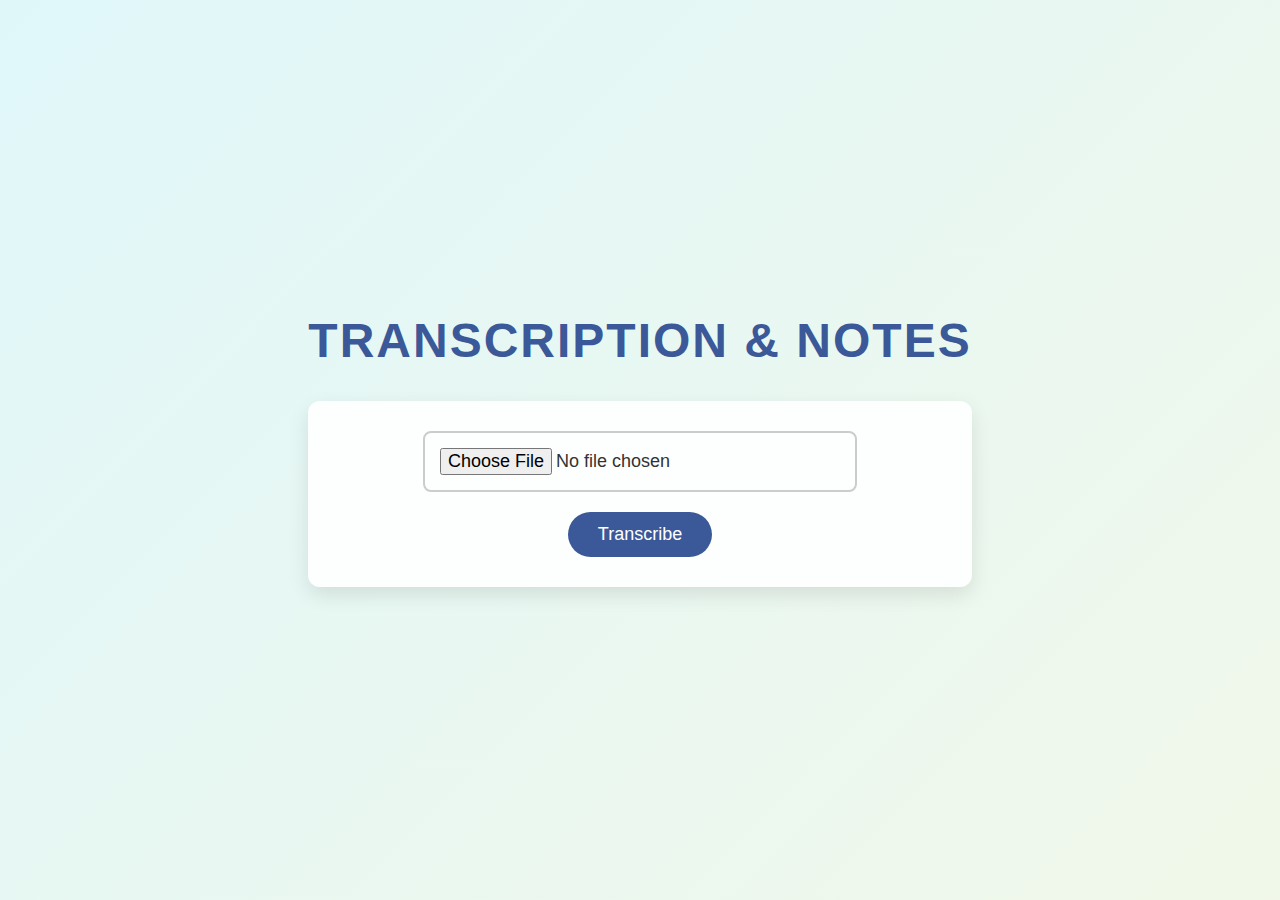
==== templates/index.html @ aebbcc30 "first commit" ====
<!DOCTYPE html>
<html lang="en">
<head>
    <meta charset="UTF-8">
    <meta name="viewport" content="width=device-width, initial-scale=1.0">
    <title>Transcription and Notes</title>
    <style>
        /* General Styles */
        body {
            font-family: 'Arial', sans-serif;
            background: linear-gradient(135deg, #e0f7fa, #f1f8e9);
            color: #333;
            margin: 0;
            padding: 0;
            display: flex;
            justify-content: center;
            align-items: center;
            height: 100vh;
        }
        h1 {
            text-align: center;
            margin-top: 0;
            color: #3b5998;
            font-size: 3em;
            text-transform: uppercase;
            letter-spacing: 2px;
        }

        /* Form Styles */
        form {
            display: flex;
            flex-direction: column;
            align-items: center;
            background-color: rgba(255, 255, 255, 0.9);
            padding: 30px;
            border-radius: 12px;
            box-shadow: 0 8px 20px rgba(0, 0, 0, 0.1);
        }
        input[type="file"] {
            padding: 15px;
            width: 100%;
            max-width: 400px;
            margin-bottom: 20px;
            border: 2px solid #ccc;
            border-radius: 8px;
            font-size: 18px;
            transition: border-color 0.3s ease;
        }
        input[type="file"]:focus {
            border-color: #3b5998;
            outline: none;
        }
        button {
            padding: 12px 30px;
            background-color: #3b5998;
            color: white;
            border: none;
            border-radius: 30px;
            cursor: pointer;
            font-size: 18px;
            transition: background-color 0.3s ease, box-shadow 0.3s ease;
        }
        button:hover {
            background-color: #2e458b;
            box-shadow: 0 6px 12px rgba(0, 0, 0, 0.15);
        }

        /* Loading Spinner */
        .loader {
            border: 8px solid #f3f3f3;
            border-radius: 50%;
            border-top: 8px solid #3b5998;
            width: 60px;
            height: 60px;
            animation: spin 1s linear infinite;
            margin: 20px auto;
            display: none;
        }
        @keyframes spin {
            0% { transform: rotate(0deg); }
            100% { transform: rotate(360deg); }
        }

        /* Responsive Design */
        @media (max-width: 768px) {
            form {
                width: 90%;
            }
            input[type="file"] {
                width: 100%;
            }
        }
    </style>
</head>
<body>
    <div class="container">
        <h1>Transcription & Notes</h1>

        <form id="transcription-form" action="/transcribe" method="post" enctype="multipart/form-data" onsubmit="showLoader()">
            <input type="file" name="audio_file" accept="audio/*" required>
            <button type="submit">Transcribe</button>
        </form>

        <!-- Loader for the loading animation -->
        <div class="loader" id="loading-spinner"></div>
    </div>

    <script>
        function showLoader() {
            document.getElementById('loading-spinner').style.display = 'block';
        }
    </script>
</body>
</html>
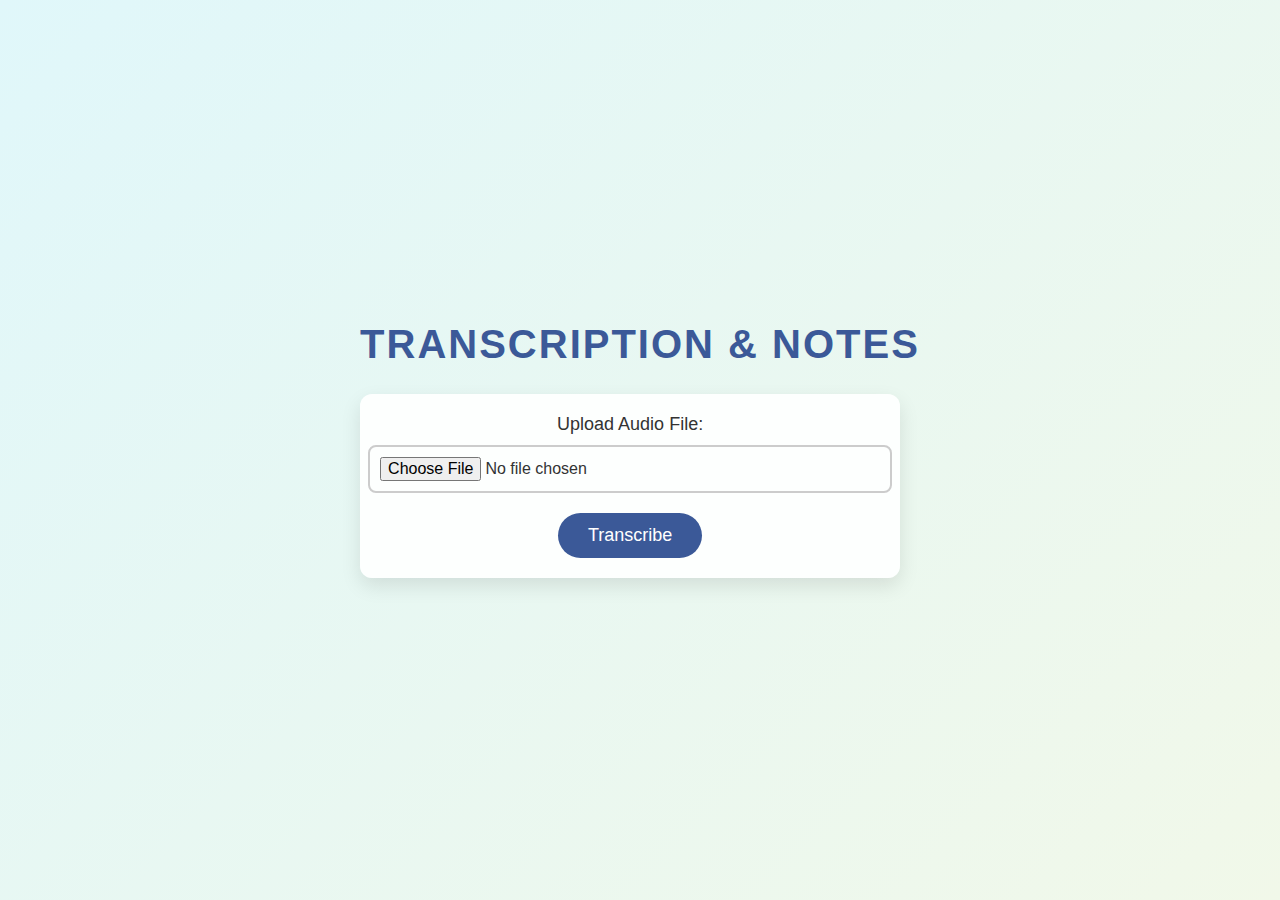
==== commit 03799299: "UI updated" ====
--- a/templates/index.html
+++ b/templates/index.html
@@ -21,7 +21,7 @@
             text-align: center;
             margin-top: 0;
             color: #3b5998;
-            font-size: 3em;
+            font-size: 2.5em;
             text-transform: uppercase;
             letter-spacing: 2px;
         }
@@ -32,18 +32,23 @@
             flex-direction: column;
             align-items: center;
             background-color: rgba(255, 255, 255, 0.9);
-            padding: 30px;
+            padding: 20px;
             border-radius: 12px;
             box-shadow: 0 8px 20px rgba(0, 0, 0, 0.1);
+            width: 100%;
+            max-width: 500px;
+        }
+        label {
+            font-size: 18px;
+            margin-bottom: 10px;
         }
         input[type="file"] {
-            padding: 15px;
+            padding: 10px;
             width: 100%;
-            max-width: 400px;
             margin-bottom: 20px;
             border: 2px solid #ccc;
             border-radius: 8px;
-            font-size: 18px;
+            font-size: 16px;
             transition: border-color 0.3s ease;
         }
         input[type="file"]:focus {
@@ -83,11 +88,25 @@
 
         /* Responsive Design */
         @media (max-width: 768px) {
+            h1 {
+                font-size: 2em;
+                letter-spacing: 1.5px;
+            }
             form {
                 width: 90%;
+                padding: 15px;
             }
             input[type="file"] {
-                width: 100%;
+                font-size: 14px;
+            }
+        }
+        @media (max-width: 480px) {
+            h1 {
+                font-size: 1.8em;
+            }
+            button {
+                font-size: 16px;
+                padding: 10px 20px;
             }
         }
     </style>
@@ -97,7 +116,8 @@
         <h1>Transcription & Notes</h1>
 
         <form id="transcription-form" action="/transcribe" method="post" enctype="multipart/form-data" onsubmit="showLoader()">
-            <input type="file" name="audio_file" accept="audio/*" required>
+            <label for="audio-file">Upload Audio File:</label>
+            <input type="file" id="audio-file" name="audio_file" accept="audio/*" required>
             <button type="submit">Transcribe</button>
         </form>
 
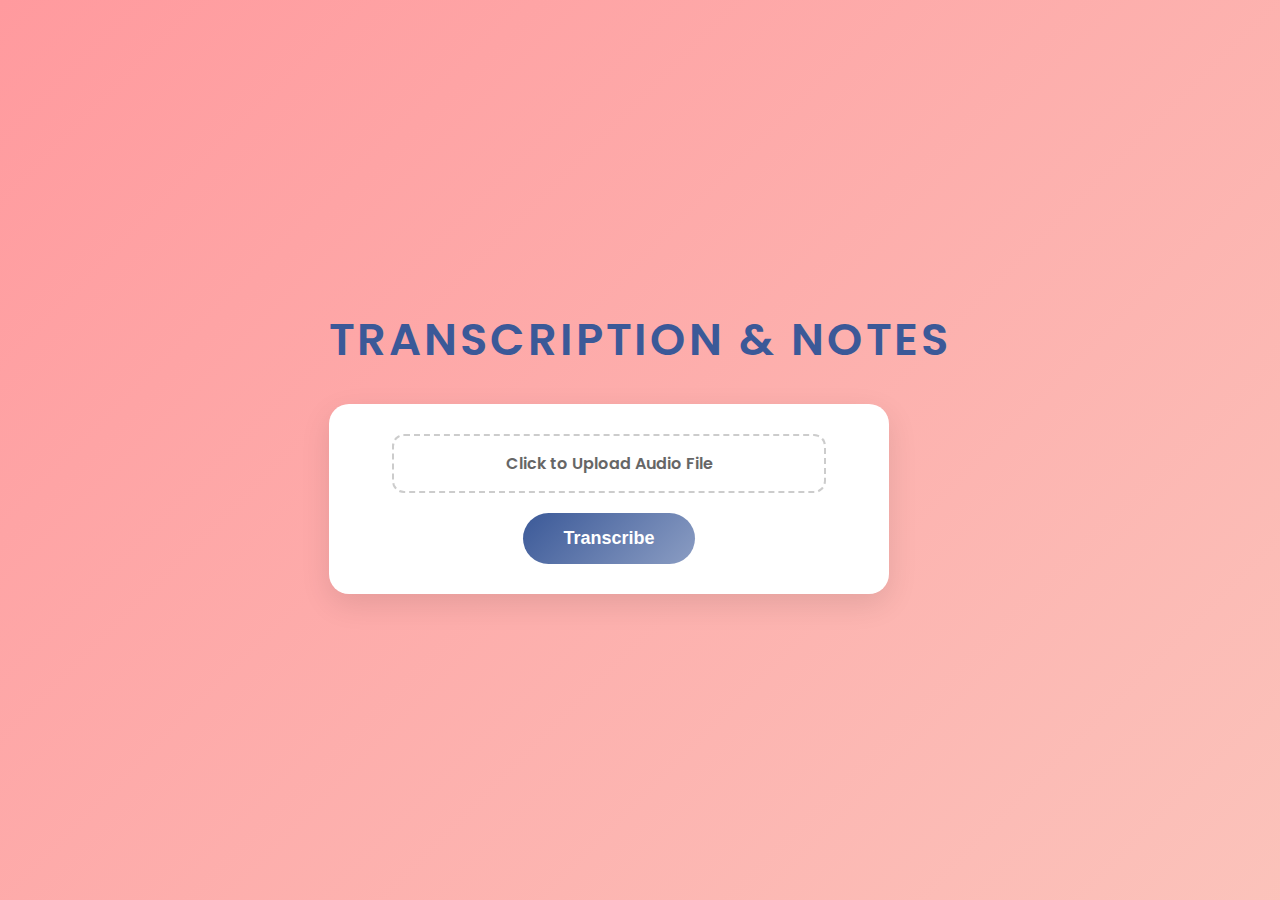
==== commit 3f60a8b6: "UI updated" ====
--- a/templates/index.html
+++ b/templates/index.html
@@ -4,11 +4,14 @@
     <meta charset="UTF-8">
     <meta name="viewport" content="width=device-width, initial-scale=1.0">
     <title>Transcription and Notes</title>
+    <link href="https://fonts.googleapis.com/css2?family=Poppins:wght@300;400;600&display=swap" rel="stylesheet">
     <style>
         /* General Styles */
         body {
-            font-family: 'Arial', sans-serif;
-            background: linear-gradient(135deg, #e0f7fa, #f1f8e9);
+            font-family: 'Poppins', sans-serif;
+            background: linear-gradient(135deg, #ff9a9e, #fad0c4, #fbc2eb, #a18cd1);
+            background-size: 400% 400%;
+            animation: gradientBG 8s ease infinite;
             color: #333;
             margin: 0;
             padding: 0;
@@ -17,13 +20,21 @@
             align-items: center;
             height: 100vh;
         }
+
+        @keyframes gradientBG {
+            0% { background-position: 0% 50%; }
+            50% { background-position: 100% 50%; }
+            100% { background-position: 0% 50%; }
+        }
+
         h1 {
             text-align: center;
             margin-top: 0;
             color: #3b5998;
-            font-size: 2.5em;
+            font-size: 2.8em;
+            font-weight: 600;
             text-transform: uppercase;
-            letter-spacing: 2px;
+            letter-spacing: 3px;
         }
 
         /* Form Styles */
@@ -31,43 +42,59 @@
             display: flex;
             flex-direction: column;
             align-items: center;
-            background-color: rgba(255, 255, 255, 0.9);
-            padding: 20px;
-            border-radius: 12px;
-            box-shadow: 0 8px 20px rgba(0, 0, 0, 0.1);
-            width: 100%;
+            background-color: white;
+            padding: 30px;
+            border-radius: 20px;
+            box-shadow: 0 10px 30px rgba(0, 0, 0, 0.1);
+            width: 90%;
             max-width: 500px;
         }
+
         label {
             font-size: 18px;
+            color: #555;
             margin-bottom: 10px;
+            font-weight: 600;
         }
+
         input[type="file"] {
-            padding: 10px;
+            display: none;
+        }
+
+        .file-label {
+            padding: 15px;
             width: 100%;
+            max-width: 400px;
             margin-bottom: 20px;
-            border: 2px solid #ccc;
-            border-radius: 8px;
+            border: 2px dashed #ccc;
+            border-radius: 12px;
             font-size: 16px;
-            transition: border-color 0.3s ease;
+            color: #666;
+            text-align: center;
+            cursor: pointer;
+            transition: border-color 0.3s ease, background-color 0.3s ease;
         }
-        input[type="file"]:focus {
+
+        .file-label:hover {
             border-color: #3b5998;
-            outline: none;
+            background-color: #f4f4f4;
         }
+
         button {
-            padding: 12px 30px;
-            background-color: #3b5998;
+            padding: 15px 40px;
+            background: linear-gradient(135deg, #3b5998, #8b9dc3);
             color: white;
             border: none;
-            border-radius: 30px;
+            border-radius: 50px;
             cursor: pointer;
             font-size: 18px;
-            transition: background-color 0.3s ease, box-shadow 0.3s ease;
+            font-weight: 600;
+            transition: background 0.3s ease, box-shadow 0.3s ease;
         }
+
         button:hover {
-            background-color: #2e458b;
-            box-shadow: 0 6px 12px rgba(0, 0, 0, 0.15);
+            background: linear-gradient(135deg, #2e458b, #3b5998);
+            box-shadow: 0 6px 20px rgba(0, 0, 0, 0.15);
         }
 
         /* Loading Spinner */
@@ -81,6 +108,7 @@
             margin: 20px auto;
             display: none;
         }
+
         @keyframes spin {
             0% { transform: rotate(0deg); }
             100% { transform: rotate(360deg); }
@@ -89,24 +117,18 @@
         /* Responsive Design */
         @media (max-width: 768px) {
             h1 {
-                font-size: 2em;
-                letter-spacing: 1.5px;
+                font-size: 2.2em;
             }
             form {
-                width: 90%;
-                padding: 15px;
+                padding: 20px;
             }
-            input[type="file"] {
+            .file-label {
                 font-size: 14px;
-            }
-        }
-        @media (max-width: 480px) {
-            h1 {
-                font-size: 1.8em;
+                padding: 10px;
             }
             button {
                 font-size: 16px;
-                padding: 10px 20px;
+                padding: 12px 30px;
             }
         }
     </style>
@@ -116,7 +138,7 @@
         <h1>Transcription & Notes</h1>
 
         <form id="transcription-form" action="/transcribe" method="post" enctype="multipart/form-data" onsubmit="showLoader()">
-            <label for="audio-file">Upload Audio File:</label>
+            <label for="audio-file" class="file-label">Click to Upload Audio File</label>
             <input type="file" id="audio-file" name="audio_file" accept="audio/*" required>
             <button type="submit">Transcribe</button>
         </form>
@@ -126,9 +148,22 @@
     </div>
 
     <script>
+        // Show loader animation on form submit
         function showLoader() {
             document.getElementById('loading-spinner').style.display = 'block';
         }
+
+        // File input trigger on label click
+        const fileInput = document.getElementById('audio-file');
+        const fileLabel = document.querySelector('.file-label');
+
+        fileLabel.addEventListener('click', () => {
+            fileInput.click();
+        });
+
+        fileInput.addEventListener('change', () => {
+            fileLabel.textContent = fileInput.files[0] ? fileInput.files[0].name : "Click to Upload Audio File";
+        });
     </script>
 </body>
 </html>
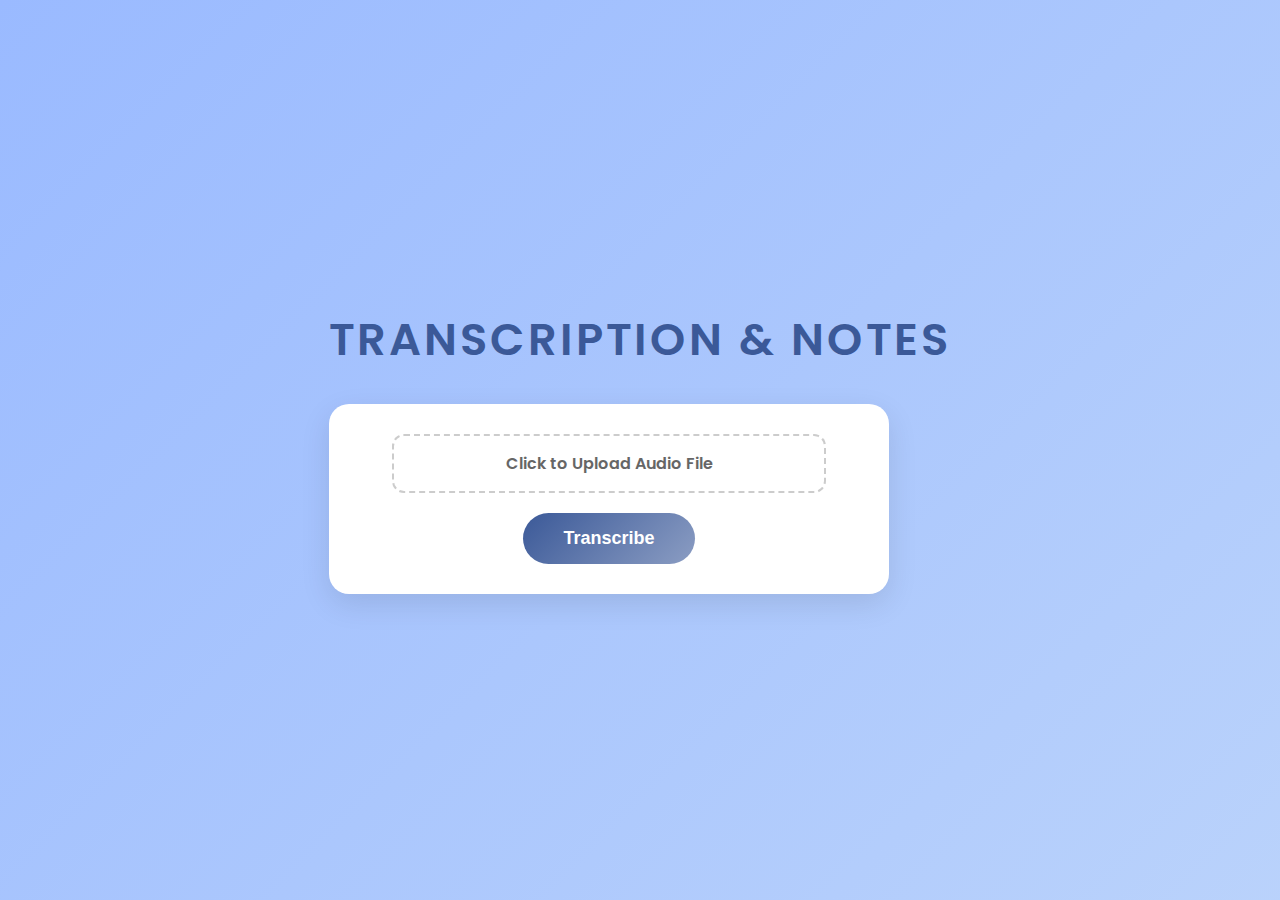
==== commit 20bdfdfc: "UI updated" ====
--- a/templates/index.html
+++ b/templates/index.html
@@ -9,7 +9,7 @@
         /* General Styles */
         body {
             font-family: 'Poppins', sans-serif;
-            background: linear-gradient(135deg, #ff9a9e, #fad0c4, #fbc2eb, #a18cd1);
+            background: linear-gradient(135deg, #9abaff, #c4dafa, #c2d4fb, #a18cd1);
             background-size: 400% 400%;
             animation: gradientBG 8s ease infinite;
             color: #333;
